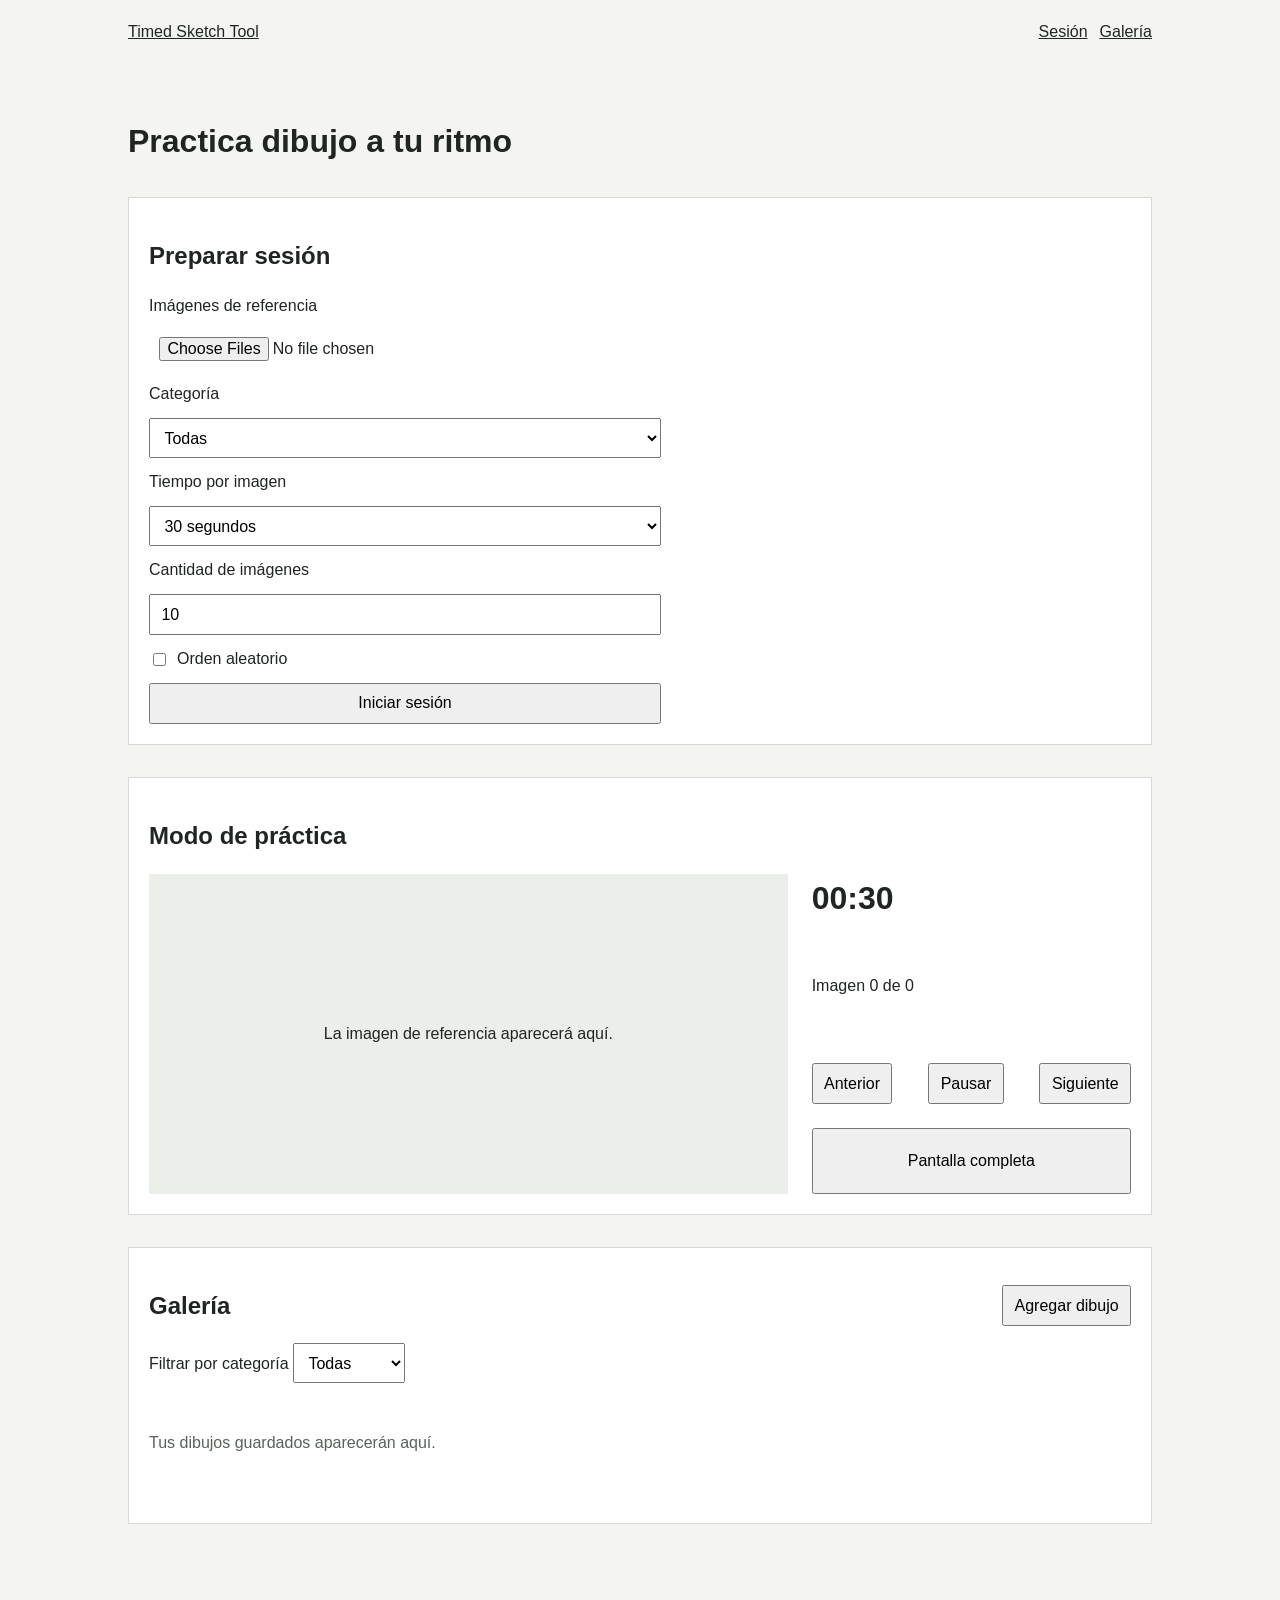
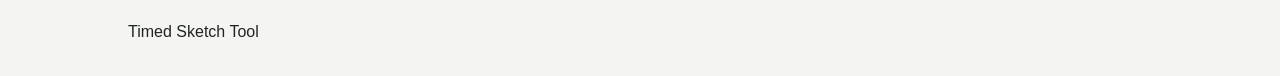
==== index.html @ dca4a8c0 "Esqueleto simple" ====
<!DOCTYPE html>
<html lang="es">
<head>
    <meta charset="UTF-8">
    <meta name="viewport" content="width=device-width, initial-scale=1.0">
    <meta name="description" content="Herramienta para practicar dibujo con sesiones cronometradas.">
    <title>Timed Sketch Tool</title>
    <link rel="stylesheet" href="assets/css/style.css">
</head>
<body>
    <!-- Navegación principal entre las áreas de la aplicación. -->
    <header class="site-header">
        <a class="brand" href="#inicio">Timed Sketch Tool</a>
        <nav aria-label="Navegación principal">
            <a href="#sesion">Sesión</a>
            <a href="#galeria">Galería</a>
        </nav>
    </header>

    <main id="inicio">
        <h1>Practica dibujo a tu ritmo</h1>

        <!-- Configuración previa a una sesión de práctica. -->
        <section id="sesion" aria-labelledby="sesion-titulo">
            <h2 id="sesion-titulo">Preparar sesión</h2>
            <form>
                <label for="referencias">Imágenes de referencia</label>
                <input id="referencias" name="referencias" type="file" accept="image/*" multiple>

                <label for="categoria-referencia">Categoría</label>
                <select id="categoria-referencia" name="categoria-referencia">
                    <option value="todas">Todas</option>
                    <option value="poses">Poses</option>
                    <option value="rostros">Rostros</option>
                    <option value="manos">Manos</option>
                    <option value="anatomia">Anatomía</option>
                </select>

                <label for="duracion">Tiempo por imagen</label>
                <select id="duracion" name="duracion">
                    <option value="30">30 segundos</option>
                    <option value="60">1 minuto</option>
                    <option value="120">2 minutos</option>
                    <option value="300">5 minutos</option>
                    <option value="libre">Modo libre</option>
                </select>

                <label for="cantidad">Cantidad de imágenes</label>
                <input id="cantidad" name="cantidad" type="number" min="1" value="10">

                <label class="checkbox-label" for="aleatorio">
                    <input id="aleatorio" name="aleatorio" type="checkbox">
                    Orden aleatorio
                </label>

                <button type="button">Iniciar sesión</button>
            </form>
        </section>

        <!-- Espacio de práctica: aquí se mostrarán la referencia y el temporizador. -->
        <section id="practica" aria-labelledby="practica-titulo">
            <h2 id="practica-titulo">Modo de práctica</h2>
            <div class="practice-layout">
                <div class="reference-area" aria-live="polite">
                    <p>La imagen de referencia aparecerá aquí.</p>
                </div>
                <div class="session-controls">
                    <p class="timer" aria-label="Tiempo restante">00:30</p>
                    <p>Imagen <span>0</span> de <span>0</span></p>
                    <div class="button-row" aria-label="Controles de sesión">
                        <button type="button" aria-label="Repetir imagen anterior">Anterior</button>
                        <button type="button">Pausar</button>
                        <button type="button" aria-label="Avanzar a la siguiente imagen">Siguiente</button>
                    </div>
                    <button type="button">Pantalla completa</button>
                </div>
            </div>
        </section>

        <!-- Galería personal para consultar y organizar dibujos guardados. -->
        <section id="galeria" aria-labelledby="galeria-titulo">
            <div class="section-heading">
                <h2 id="galeria-titulo">Galería</h2>
                <button type="button">Agregar dibujo</button>
            </div>
            <label for="filtro-galeria">Filtrar por categoría</label>
            <select id="filtro-galeria" name="filtro-galeria">
                <option value="todas">Todas</option>
                <option value="poses">Poses</option>
                <option value="rostros">Rostros</option>
                <option value="manos">Manos</option>
                <option value="anatomia">Anatomía</option>
            </select>
            <p class="empty-state">Tus dibujos guardados aparecerán aquí.</p>
        </section>
    </main>

    <footer>
        <p>Timed Sketch Tool</p>
    </footer>
</body>
</html>
---- assets/css/style.css ----
/* Estilos base para separar y ordenar las áreas principales. */
* {
  box-sizing: border-box;
}

body {
  margin: 0;
  color: #202522;
  background: #f4f5f2;
  font-family: Arial, sans-serif;
  line-height: 1.5;
}

.site-header,
main,
footer {
  width: min(100% - 2rem, 64rem);
  margin: 0 auto;
}

.site-header,
.section-heading,
.button-row {
  display: flex;
  align-items: center;
  justify-content: space-between;
  gap: 1rem;
}

.site-header {
  min-height: 4rem;
}

nav,
.button-row {
  display: flex;
  flex-wrap: wrap;
  gap: 0.75rem;
}

a {
  color: inherit;
}

main {
  padding: 2rem 0;
}

section {
  margin: 2rem 0;
  padding: 1.25rem;
  border: 1px solid #d7dbd5;
  background: #fff;
}

form,
.session-controls {
  display: grid;
  gap: 0.75rem;
  max-width: 32rem;
}

input,
select,
button {
  min-height: 2.5rem;
  padding: 0.4rem 0.65rem;
  font: inherit;
}

.checkbox-label {
  display: flex;
  align-items: center;
  gap: 0.5rem;
}

.checkbox-label input {
  min-height: auto;
}

.practice-layout {
  display: grid;
  grid-template-columns: minmax(0, 2fr) minmax(14rem, 1fr);
  gap: 1.5rem;
}

.reference-area {
  display: grid;
  min-height: 20rem;
  place-items: center;
  background: #eceeea;
  text-align: center;
}

.timer {
  margin: 0;
  font-size: 2rem;
  font-weight: bold;
}

.empty-state {
  padding: 2rem 0;
  color: #59615b;
}

footer {
  padding: 1rem 0;
}

@media (max-width: 40rem) {
  .site-header,
  .section-heading {
    align-items: flex-start;
    flex-direction: column;
    justify-content: center;
  }

  .practice-layout {
    grid-template-columns: 1fr;
  }
}
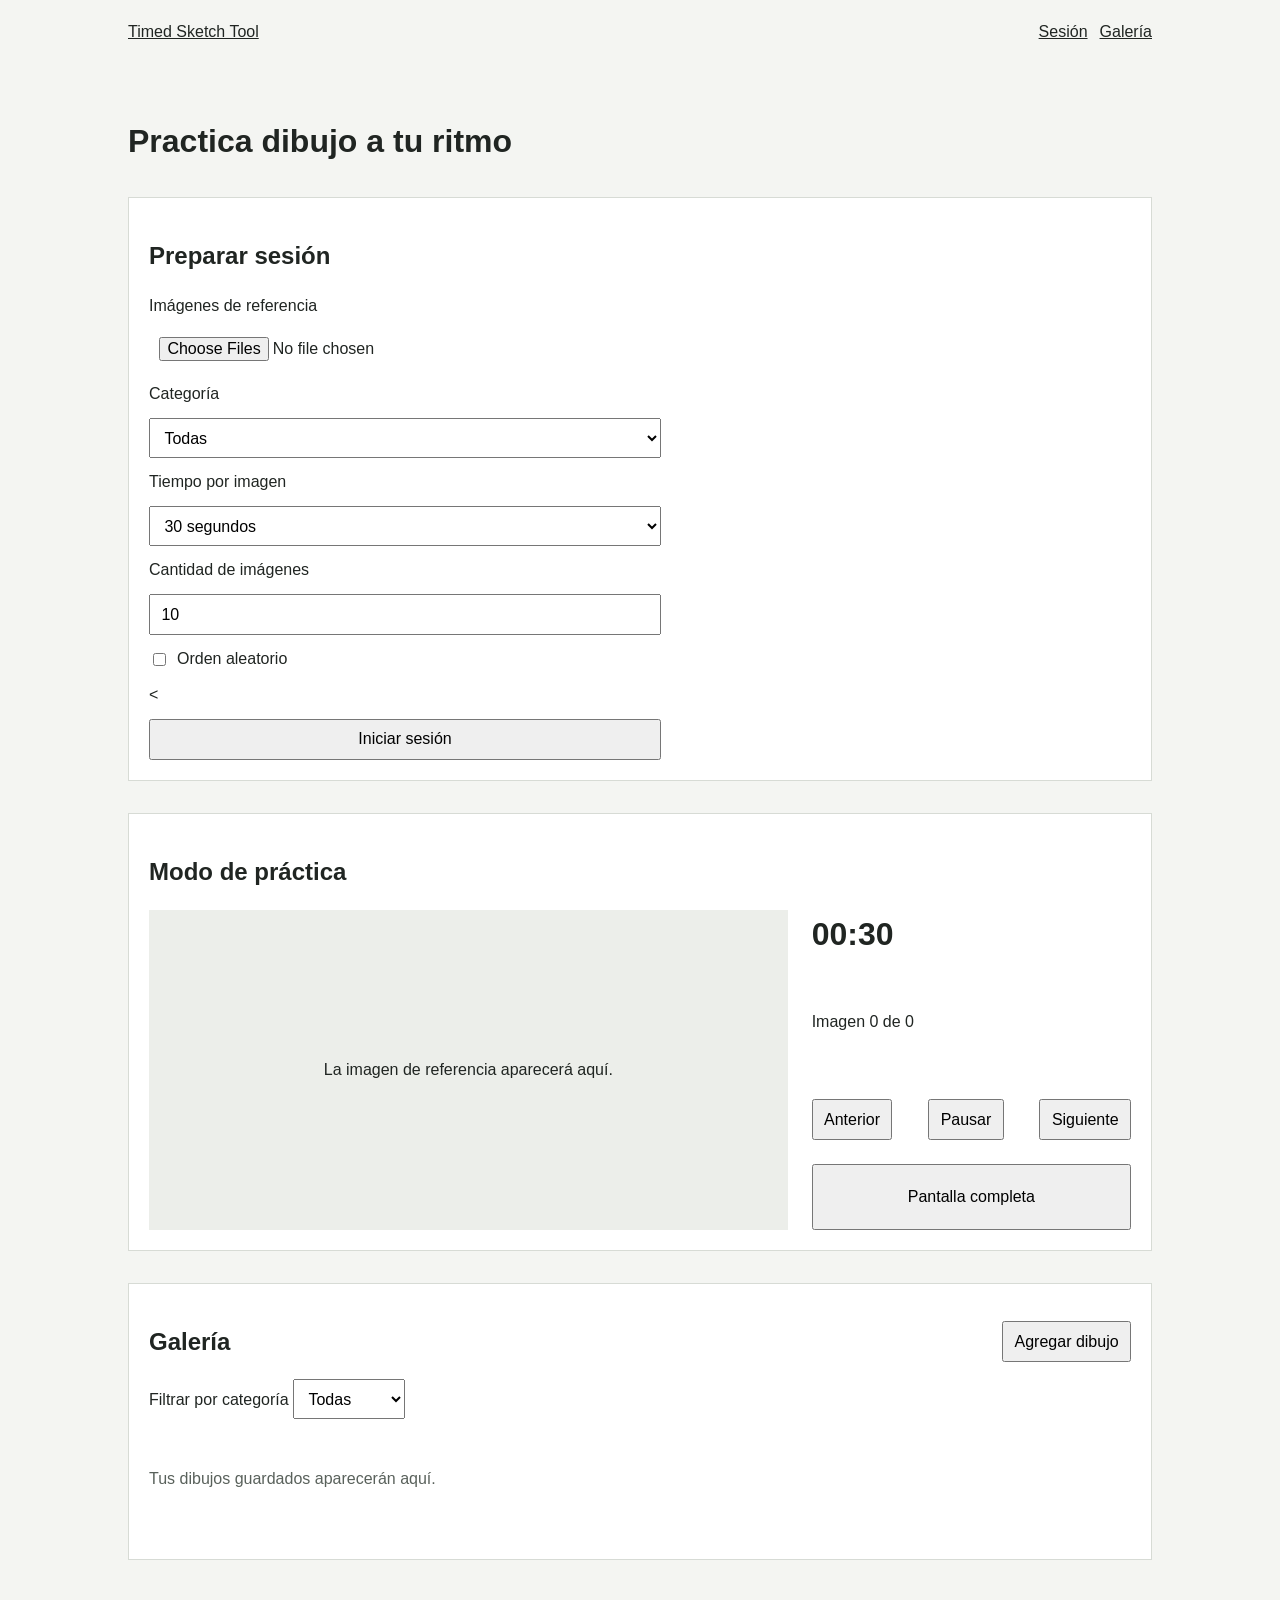
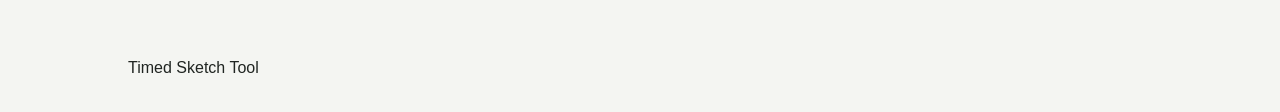
==== commit c24ef11b: "feat: implementar temporizador con pausa y reanudación Se agregó el temporizador configurable, con f" ====
--- a/index.html
+++ b/index.html
@@ -1,5 +1,6 @@
 <!DOCTYPE html>
 <html lang="es">
+
 <head>
     <meta charset="UTF-8">
     <meta name="viewport" content="width=device-width, initial-scale=1.0">
@@ -53,7 +54,7 @@
                     Orden aleatorio
                 </label>
 
-                <button type="button">Iniciar sesión</button>
+                <<button type="button" id="btnIniciar">Iniciar sesión</button>
             </form>
         </section>
 
@@ -62,15 +63,28 @@
             <h2 id="practica-titulo">Modo de práctica</h2>
             <div class="practice-layout">
                 <div class="reference-area" aria-live="polite">
-                    <p>La imagen de referencia aparecerá aquí.</p>
+                    <p id="mensajeReferencia">
+                        La imagen de referencia aparecerá aquí.
+                    </p>
+                    <img id="imagenReferencia" alt="Imagen de referencia para dibujar" hidden
+                        style="max-width: 100%; max-height: 100%; object-fit: contain;">
                 </div>
                 <div class="session-controls">
-                    <p class="timer" aria-label="Tiempo restante">00:30</p>
-                    <p>Imagen <span>0</span> de <span>0</span></p>
+                    <p class="timer" id="temporizador" aria-label="Tiempo restante">00:30</p>
+                    <p>
+                        Imagen <span id="imagenActual">0</span>
+                        de <span id="totalImagenes">0</span>
+                    </p>
                     <div class="button-row" aria-label="Controles de sesión">
-                        <button type="button" aria-label="Repetir imagen anterior">Anterior</button>
-                        <button type="button">Pausar</button>
-                        <button type="button" aria-label="Avanzar a la siguiente imagen">Siguiente</button>
+                        <button id="btnAnterior" type="button" aria-label="Repetir imagen anterior">
+                            Anterior
+                        </button>
+                        <button id="btnPausar" type="button">
+                            Pausar
+                        </button>
+                        <button id="btnSiguiente" type="button" aria-label="Avanzar a la siguiente imagen">
+                            Siguiente
+                        </button>
                     </div>
                     <button type="button">Pantalla completa</button>
                 </div>
@@ -98,5 +112,8 @@
     <footer>
         <p>Timed Sketch Tool</p>
     </footer>
+    <script src="assets/js/imagenes.js"></script>
+    <script src="assets/js/temporizador.js"></script>
 </body>
+
 </html>
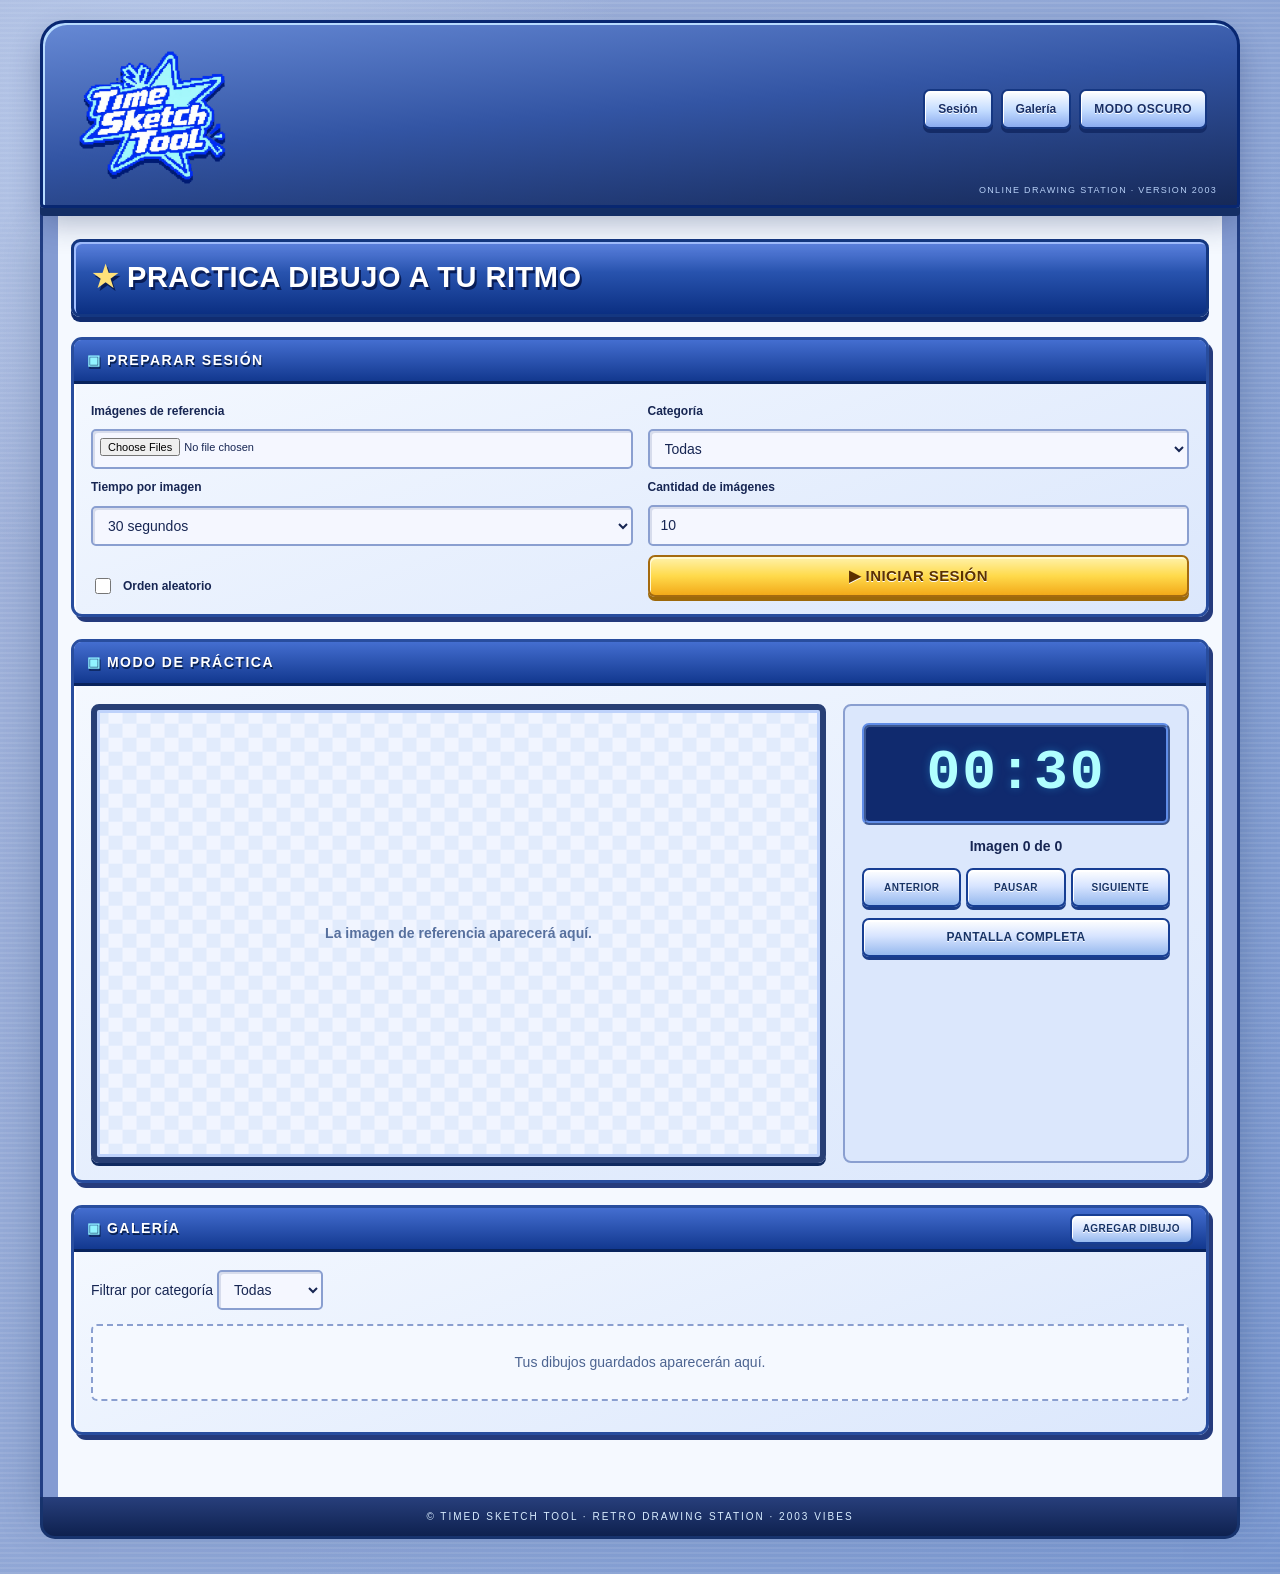
==== commit baaa554b: "Rediseño y Reorganizacion Se integra el diseño retro estilo años 2000 con logotipo, modo oscuro, vis" ====
--- a/index.html
+++ b/index.html
@@ -9,19 +9,18 @@
     <link rel="stylesheet" href="assets/css/style.css">
 </head>
 <body>
-    <!-- Navegación principal entre las áreas de la aplicación. -->
     <header class="site-header">
-        <a class="brand" href="#inicio">Timed Sketch Tool</a>
+        <a class="brand" href="#inicio" aria-label="Timed Sketch Tool, inicio"><img class="brand-logo" src="assets/img/timed-sketch-logo.png" alt="Timed Sketch Tool" /></a>
         <nav aria-label="Navegación principal">
             <a href="#sesion">Sesión</a>
             <a href="#galeria">Galería</a>
+            <button id="btnTema" type="button" aria-pressed="false">Modo oscuro</button>
         </nav>
     </header>
 
     <main id="inicio">
         <h1>Practica dibujo a tu ritmo</h1>
 
-        <!-- Configuración previa a una sesión de práctica. -->
         <section id="sesion" aria-labelledby="sesion-titulo">
             <h2 id="sesion-titulo">Preparar sesión</h2>
             <form>
@@ -54,11 +53,10 @@
                     Orden aleatorio
                 </label>
 
-                <<button type="button" id="btnIniciar">Iniciar sesión</button>
+                <button type="button" id="btnIniciar">Iniciar sesión</button>
             </form>
         </section>
 
-        <!-- Espacio de práctica: aquí se mostrarán la referencia y el temporizador. -->
         <section id="practica" aria-labelledby="practica-titulo">
             <h2 id="practica-titulo">Modo de práctica</h2>
             <div class="practice-layout">
@@ -66,8 +64,7 @@
                     <p id="mensajeReferencia">
                         La imagen de referencia aparecerá aquí.
                     </p>
-                    <img id="imagenReferencia" alt="Imagen de referencia para dibujar" hidden
-                        style="max-width: 100%; max-height: 100%; object-fit: contain;">
+                    <img id="imagenReferencia" alt="Imagen de referencia para dibujar" hidden>
                 </div>
                 <div class="session-controls">
                     <p class="timer" id="temporizador" aria-label="Tiempo restante">00:30</p>
@@ -86,12 +83,11 @@
                             Siguiente
                         </button>
                     </div>
-                    <button type="button">Pantalla completa</button>
+                    <button id="btnPantallaCompleta" type="button" aria-pressed="false">Pantalla completa</button>
                 </div>
             </div>
         </section>
 
-        <!-- Galería personal para consultar y organizar dibujos guardados. -->
         <section id="galeria" aria-labelledby="galeria-titulo">
             <div class="section-heading">
                 <h2 id="galeria-titulo">Galería</h2>
@@ -110,10 +106,13 @@
     </main>
 
     <footer>
-        <p>Timed Sketch Tool</p>
+        <p>© Timed Sketch Tool · Retro drawing station · 2003 vibes</p>
     </footer>
     <script src="assets/js/imagenes.js"></script>
     <script src="assets/js/temporizador.js"></script>
+    <script src="assets/js/sesiones.js"></script>
+    <script src="assets/js/pantalla-completa.js"></script>
+    <script src="assets/js/tema.js"></script>
 </body>
 
 </html>
--- a/assets/css/style.css
+++ b/assets/css/style.css
@@ -1,121 +1,606 @@
-/* Estilos base para separar y ordenar las áreas principales. */
+:root {
+  color-scheme: light;
+  --ink: #172653;
+  --muted: #4c6491;
+  --page: #a6b6dc;
+  --panel: #dbe7fc;
+  --panel2: #f5f9ff;
+  --rim: #284d9e;
+  --top: #12388f;
+  --top2: #446ed0;
+  --line: #8a9fd0;
+  --shine: #fff;
+  --control: #f5f7ff;
+  --viewer: #f9fcff;
+  --glow: #8ff4fa;
+  --shadow: #253b7d;
+  --gold: #ffd658
+}
+:root[data-theme="dark"] {
+  color-scheme: dark;
+  --ink: #edf5ff;
+  --muted: #b8cafa;
+  --page: #131e3b;
+  --panel: #213663;
+  --panel2: #263d70;
+  --rim: #61adff;
+  --top: #0a1839;
+  --top2: #244b9e;
+  --line: #5173b5;
+  --shine: #6083b5;
+  --control: #273c69;
+  --viewer: #0c1734;
+  --glow: #76eff7;
+  --shadow: #07122f;
+  --gold: #e8be44
+}
 * {
-  box-sizing: border-box;
-}
-
+  box-sizing: border-box
+}
+html {
+  scroll-behavior: smooth
+}
 body {
   margin: 0;
-  color: #202522;
-  background: #f4f5f2;
-  font-family: Arial, sans-serif;
+  color: var(--ink);
+  font-family: Verdana, Tahoma, Arial, sans-serif;
+  font-size: 14px;
   line-height: 1.5;
-}
-
+  background: radial-gradient(circle at 14% 8%, #d5e7ff66, transparent 25%), repeating-linear-gradient(0deg, #ffffff15 0 2px, transparent 2px 5px), linear-gradient(125deg, var(--page), #7795ce);
+  min-height: 100vh
+}
+a {
+  color: inherit
+}
+button,
+select,
+input {
+  font: inherit
+}
+button {
+  cursor: pointer
+}
+[hidden] {
+  display: none !important
+}
+:focus-visible {
+  outline: 3px solid #ffbe24;
+  outline-offset: 3px
+}
 .site-header,
 main,
 footer {
-  width: min(100% - 2rem, 64rem);
-  margin: 0 auto;
-}
-
-.site-header,
-.section-heading,
-.button-row {
+  width: min(1200px, calc(100% - 32px));
+  margin-inline: auto
+}
+.site-header {
+  margin-top: 20px;
   display: flex;
   align-items: center;
   justify-content: space-between;
-  gap: 1rem;
-}
-
+  gap: 24px;
+  min-height: 124px;
+  padding: 16px 22px;
+  border: 3px solid #082771;
+  border-radius: 25px 25px 4px 4px;
+  background: linear-gradient(175deg, #6689d5 0%, #3355a4 48%, #162958 100%);
+  box-shadow: inset 2px 2px #b7dbff, 0 8px 0 #142e65, 0 15px 30px #12265750;
+  position: relative;
+  z-index: 2
+}
+.site-header:after {
+  content: 'ONLINE DRAWING STATION · VERSION 2003';
+  position: absolute;
+  right: 20px;
+  bottom: 8px;
+  color: #b6cff6;
+  font-size: 9px;
+  letter-spacing: 1.3px
+}
+
+.brand {
+  display: flex;
+  align-items: center;
+  gap: 14px;
+  text-decoration: none;
+  min-width: 0
+}
+
+.brand-logo {
+  display: block;
+  width: 240px;
+  max-width: 100%;
+  height: 100px;
+  object-fit: contain;
+  filter: drop-shadow(0 4px 0 #001b73)
+}
+
+.brand-sub {
+  color: #e5faff;
+  font-weight: bold;
+  font-size: 11px;
+  letter-spacing: 1.4px;
+  text-shadow: 1px 2px #092053
+}
+
+.site-header nav {
+  display: flex;
+  flex-wrap: wrap;
+  gap: 8px;
+  align-items: center;
+  margin-bottom: 11px
+}
+
+.site-header nav a,
+.site-header nav button {
+  color: #192f66;
+  text-decoration: none;
+  font-weight: 800;
+  font-size: 12px;
+  border: 2px solid #153782;
+  border-radius: 7px;
+  padding: 9px 13px;
+  background: linear-gradient(#fff, #c2dbff 55%, #8aabef);
+  box-shadow: inset 1px 2px #fff, 0 4px 0 #142b67;
+  text-shadow: 0 1px #fff;
+  white-space: nowrap
+}
+
+.site-header nav a:hover,
+.site-header nav button:hover {
+  background: linear-gradient(#fff9cf, #ffd867);
+  transform: translateY(1px)
+}
+main {
+  background: linear-gradient(90deg, #849bd2 0 15px, transparent 15px calc(100% - 15px), #849bd2 calc(100% - 15px)), var(--panel2);
+  border-inline: 3px solid #223e84;
+  box-shadow: 0 12px 0 #142d69, 0 24px 38px #10274c42;
+  padding: 30px 28px 40px
+}
+h1 {
+  font-size: clamp(21px, 2.6vw, 29px);
+  text-transform: uppercase;
+  letter-spacing: .5px;
+  margin: 1px 0 20px;
+  padding: 14px 18px;
+  color: #fff;
+  border: 3px solid #143781;
+  border-radius: 9px;
+  background: linear-gradient(#5e84e2, #2853ae 42%, #0b2f82);
+  text-shadow: 2px 3px #091d57;
+  box-shadow: inset 2px 2px #a2bfff, 0 5px 0 #102c70
+}
+
+h1::before {
+  content: '★ ';
+  color: #ffe17a
+}
+
+section {
+  border: 3px solid var(--rim);
+  border-radius: 11px;
+  margin: 0 0 22px;
+  padding: 17px;
+  background: linear-gradient(160deg, var(--panel2), var(--panel));
+  box-shadow: inset 2px 2px var(--shine), 4px 5px 0 var(--shadow)
+}
+
+h2 {
+  font-size: 14px;
+  letter-spacing: 1.5px;
+  text-transform: uppercase;
+  color: #fff;
+  background: linear-gradient(var(--top2), var(--top));
+  padding: 10px 13px;
+  margin: -17px -17px 18px;
+  border-bottom: 3px solid #08235d;
+  border-radius: 7px 7px 0 0;
+  text-shadow: 1px 2px #092152
+}
+
+h2::before {
+  content: '▣ ';
+  color: #91f3ff
+}
+
+#sesion form {
+  display: grid;
+  grid-template-columns: repeat(2, minmax(0, 1fr));
+  column-gap: 15px;
+  row-gap: 9px;
+  align-items: end
+}
+
+#sesion form>label:not(.checkbox-label) {
+  font-weight: 700;
+  font-size: 12px;
+  align-self: end
+}
+
+#referencias,
+#categoria-referencia,
+#duracion,
+#cantidad {
+  min-width: 0;
+  width: 100%;
+}
+
+#sesion form>label[for="referencias"] {
+  grid-column: 1
+}
+
+#referencias {
+  grid-column: 1
+}
+
+#sesion form>label[for="categoria-referencia"] {
+  grid-column: 2;
+  grid-row: 1
+}
+
+#categoria-referencia {
+  grid-column: 2;
+  grid-row: 2
+}
+
+#sesion form>label[for="duracion"] {
+  grid-column: 1;
+  grid-row: 3
+}
+
+#duracion {
+  grid-column: 1;
+  grid-row: 4
+}
+
+#sesion form>label[for="cantidad"] {
+  grid-column: 2;
+  grid-row: 3
+}
+
+#cantidad {
+  grid-column: 2;
+  grid-row: 4
+}
+
+input,
+select {
+  min-height: 40px;
+  color: var(--ink);
+  border: 2px solid var(--line);
+  border-radius: 5px;
+  padding: 8px 11px;
+  background: var(--control);
+  box-shadow: inset 2px 2px #263f7b25
+}
+
+input[type="file"] {
+  font-size: 11px;
+  padding: 7px;
+  max-width: 100%
+}
+input[type="checkbox"] {
+  min-height: 0;
+  width: 16px;
+  height: 16px;
+  accent-color: #0d4fbe;
+  box-shadow: none
+}
+.checkbox-label {
+  display: flex;
+  align-items: center;
+  gap: 9px;
+  font-weight: 700;
+  font-size: 12px;
+  grid-column: 1
+}
+button {
+  min-height: 39px;
+  border: 2px solid #173e93;
+  border-radius: 7px;
+  padding: 8px 16px;
+  color: #173366;
+  font-weight: 800;
+  font-size: 12px;
+  text-transform: uppercase;
+  letter-spacing: .4px;
+  background: linear-gradient(#fff, #d7e4ff 46%, #96b9ee);
+  box-shadow: inset 1px 2px #fff, 0 3px 0 #1a3c89;
+  text-shadow: 0 1px #fff;
+  transition: filter .12s, transform .12s
+}
+
+button:hover {
+  filter: brightness(1.08)
+}
+
+button:active {
+  transform: translateY(2px);
+  box-shadow: inset 1px 2px #fff, 0 1px 0 #1a3c89
+}
+
+#btnIniciar {
+  grid-column: 2;
+  grid-row: 5;
+  color: #5b3100;
+  background: linear-gradient(#fff2ab, #ffda4b 50%, #f2a919);
+  border-color: #a46a0f;
+  font-size: 15px;
+  box-shadow: inset 1px 2px #fff9d1, 0 4px 0 #9c680a
+}
+
+#btnIniciar::before {
+  content: '▶  '
+}
+
+.practice-layout {
+  display: grid;
+  grid-template-columns: minmax(0, 1.7fr) minmax(245px, .8fr);
+  gap: 17px;
+  align-items: stretch
+}
+
+.reference-area {
+  position: relative;
+  display: grid;
+  place-items: center;
+  min-height: 280px;
+  aspect-ratio: 16/10;
+  text-align: center;
+  padding: 20px;
+  border: 6px solid #283f75;
+  border-radius: 8px;
+  background: repeating-conic-gradient(#f1f5ff 0 25%, #e1ebfc 0 50%) 50% / 28px 28px;
+  box-shadow: inset 0 0 0 3px #bed2fb, 0 3px 0 #102a60;
+  color: #57709e;
+  font-weight: 700;
+  overflow: hidden
+}
+#imagenReferencia {
+  position: absolute;
+  inset: 0;
+  display: block;
+  width: 100%;
+  height: 100%;
+  object-fit: contain;
+  background: var(--viewer)
+}
+.session-controls {
+  display: flex;
+  flex-direction: column;
+  align-items: stretch;
+  gap: 11px;
+  border: 2px solid var(--line);
+  border-radius: 8px;
+  background: var(--panel);
+  padding: 17px
+}
+
+.session-controls p {
+  margin: 0;
+  text-align: center;
+  font-weight: 700
+}
+
+.timer {
+  font-family: 'Courier New', monospace;
+  font-variant-numeric: tabular-nums;
+  font-size: clamp(34px, 4vw, 53px);
+  letter-spacing: 3px;
+  font-weight: 900;
+  color: #b0ffff !important;
+  text-shadow: 0 0 8px #2db7f855;
+  border: 4px ridge #608de7;
+  border-radius: 7px;
+  padding: 8px 10px;
+  background: #102a6e
+}
+.button-row {
+  display: grid;
+  grid-template-columns: repeat(3, minmax(0, 1fr));
+  gap: 5px
+}
+.button-row button {
+  font-size: 10px;
+  padding: 8px 4px;
+  min-width: 0
+}
+.session-controls>button {
+  width: 100%
+}
+
+.section-heading {
+  display: flex;
+  align-items: center;
+  justify-content: space-between;
+  gap: 12px;
+  margin: -17px -17px 18px;
+  padding: 0 13px 0 0;
+  background: linear-gradient(var(--top2), var(--top));
+  border-radius: 7px 7px 0 0;
+  border-bottom: 3px solid #08235d
+}
+
+.section-heading h2 {
+  margin: 0;
+  border: 0;
+  background: none
+}
+
+.section-heading button {
+  min-height: 30px;
+  margin: 5px 0;
+  font-size: 10px;
+  padding: 5px 11px
+}
+
+.empty-state {
+  padding: 26px;
+  text-align: center;
+  color: var(--muted);
+  background: var(--panel2);
+  border: 2px dashed var(--line);
+  border-radius: 6px
+}
+
+.fila-categoria {
+  display: flex;
+  gap: 10px;
+  align-items: center;
+  justify-content: space-between;
+  margin: 8px 0
+}
+
+.fila-categoria label {
+  overflow-wrap: anywhere
+}
+
+.fila-categoria select {
+  max-width: 45%;
+  min-width: 100px
+}
+
+#contenedorCategorias {
+  min-width: 0
+}
+
+footer {
+  border: 3px solid #17336d;
+  border-top: none;
+  border-radius: 0 0 15px 15px;
+  background: linear-gradient(#283f7c, #0e214f);
+  text-align: center;
+  padding: 12px 15px;
+  color: #d9edff;
+  letter-spacing: 2px;
+  text-transform: uppercase;
+  font-size: 10px;
+  margin-bottom: 35px
+}
+
+footer p {
+  margin: 0
+}
+
+:root[data-theme="dark"] body {
+  background: linear-gradient(130deg, #111c39, #263d78)
+}
+
+:root[data-theme="dark"] main {
+  background: linear-gradient(90deg, #293b69 0 15px, transparent 15px calc(100% - 15px), #293b69 calc(100% - 15px)), var(--panel2)
+}
+
+:root[data-theme="dark"] button:not(#btnIniciar),
+:root[data-theme="dark"] .site-header nav a,
+:root[data-theme="dark"] .site-header nav button {
+  color: #102653
+}
+
+:root[data-theme="dark"] .reference-area {
+  background: repeating-conic-gradient(#1b2b4e 0 25%, #283e66 0 50%) 50% / 28px 28px
+}
+
+:root[data-theme="dark"] h2,
+:root[data-theme="dark"] h1 {
+  color: #fff
+}
+
+#practica:fullscreen {
+  box-sizing: border-box;
+  display: flex;
+  flex-direction: column;
+  width: 100%;
+  height: 100%;
+  margin: 0;
+  padding: 24px;
+  overflow: auto;
+  background: var(--panel2);
+  border: 0;
+  border-radius: 0
+}
+
+#practica:fullscreen h2 {
+  margin: 0 0 18px
+}
+
+#practica:fullscreen .practice-layout {
+  flex: 1;
+  min-height: 0;
+  grid-template-rows: minmax(0, 1fr)
+}
+#practica:fullscreen .reference-area {
+  height: 100%;
+  min-height: 0;
+  aspect-ratio: auto
+}
+
+/* logo */
 .site-header {
-  min-height: 4rem;
-}
-
-nav,
-.button-row {
-  display: flex;
-  flex-wrap: wrap;
-  gap: 0.75rem;
-}
-
-a {
-  color: inherit;
-}
-
-main {
-  padding: 2rem 0;
-}
-
-section {
-  margin: 2rem 0;
-  padding: 1.25rem;
-  border: 1px solid #d7dbd5;
-  background: #fff;
-}
-
-form,
-.session-controls {
-  display: grid;
-  gap: 0.75rem;
-  max-width: 32rem;
-}
-
+  min-height: 176px;
+  padding: 12px 30px;
+  gap: 20px
+}
+
+.brand {
+  flex: 0 1 390px
+}
+
+.brand-logo {
+  width: 370px;
+  height: 158px;
+  max-width: 100%;
+  object-fit: contain;
+  object-position: left center;
+  filter: drop-shadow(0 4px 0 #001b73)
+}
+
+/* Transiciones*/
+html,
+body,
+main,
+section,
+.session-controls,
+.empty-state,
 input,
 select,
-button {
-  min-height: 2.5rem;
-  padding: 0.4rem 0.65rem;
-  font: inherit;
-}
-
-.checkbox-label {
+footer,
+.reference-area {
+  transition: color .38s ease, background-color .38s ease, border-color .38s ease, box-shadow .38s ease;
+}
+
+@keyframes tema-salir {
+  to {
+    opacity: 0
+  }
+}
+
+@keyframes tema-entrar {
+  from {
+    opacity: 0
+  }
+}
+
+::view-transition-old(root) {
+  animation: .24s ease both tema-salir
+}
+
+::view-transition-new(root) {
+  animation: .38s ease both tema-entrar
+}
+
+.session-controls .timer {
+  box-sizing: border-box;
+  min-width: 0;
+  width: 100%;
+  min-height: 100px;
   display: flex;
   align-items: center;
-  gap: 0.5rem;
-}
-
-.checkbox-label input {
-  min-height: auto;
-}
-
-.practice-layout {
-  display: grid;
-  grid-template-columns: minmax(0, 2fr) minmax(14rem, 1fr);
-  gap: 1.5rem;
-}
-
-.reference-area {
-  display: grid;
-  min-height: 20rem;
-  place-items: center;
-  background: #eceeea;
+  justify-content: center;
   text-align: center;
-}
-
-.timer {
-  margin: 0;
-  font-size: 2rem;
-  font-weight: bold;
-}
-
-.empty-state {
-  padding: 2rem 0;
-  color: #59615b;
-}
-
-footer {
-  padding: 1rem 0;
-}
-
-@media (max-width: 40rem) {
-  .site-header,
-  .section-heading {
-    align-items: flex-start;
-    flex-direction: column;
-    justify-content: center;
-  }
-
-  .practice-layout {
-    grid-template-columns: 1fr;
-  }
-}
+  white-space: nowrap;
+  font-size: clamp(43px, 4.4vw, 64px);
+  line-height: 1.1;
+  letter-spacing: 2px;
+  padding: 16px 12px;
+  font-variant-numeric: tabular-nums;
+}
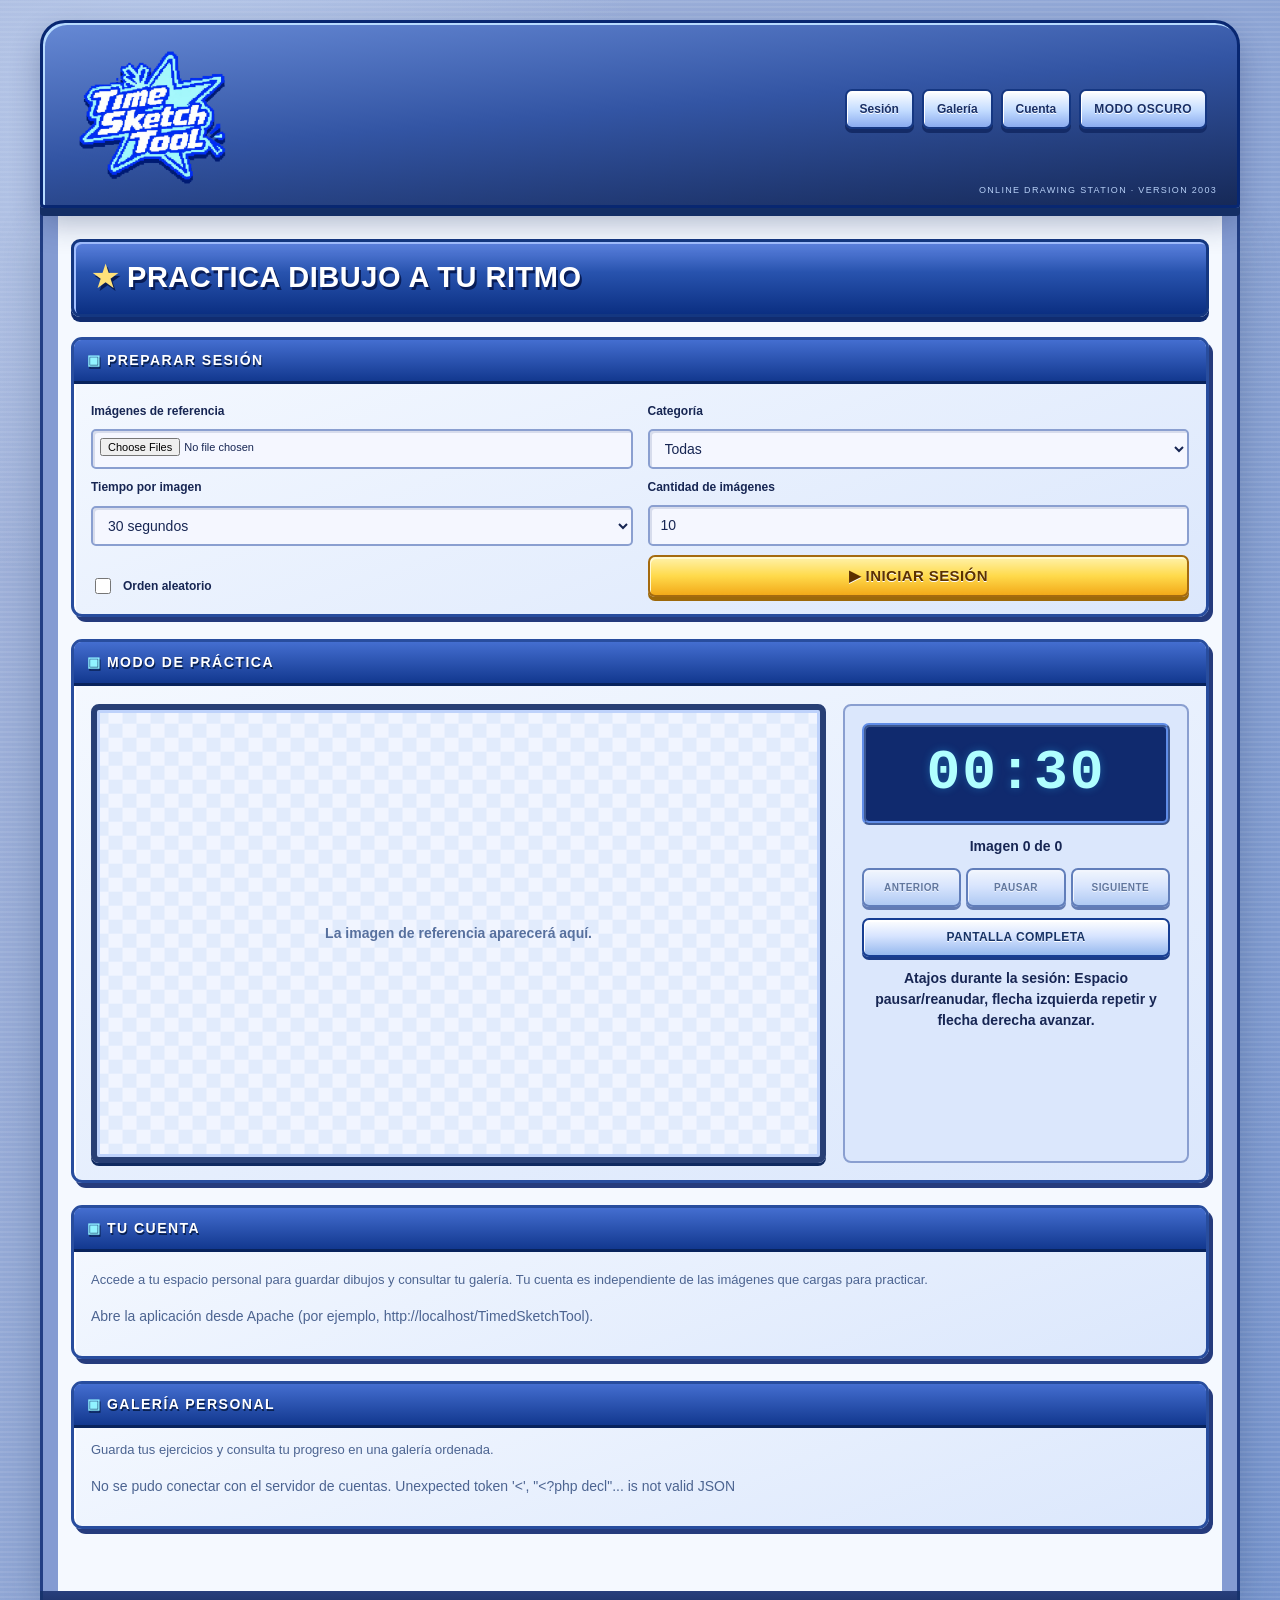
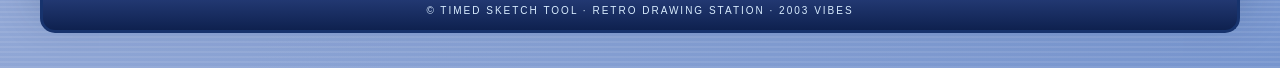
==== commit beca3b88: "final producto terminado" ====
--- a/index.html
+++ b/index.html
@@ -6,20 +6,28 @@
     <meta name="viewport" content="width=device-width, initial-scale=1.0">
     <meta name="description" content="Herramienta para practicar dibujo con sesiones cronometradas.">
     <title>Timed Sketch Tool</title>
-    <link rel="stylesheet" href="assets/css/style.css">
+    <link rel="icon" href="assets/img/favicon.ico?v=20261116-final" sizes="any">
+    <link rel="icon" type="image/png" sizes="96x96" href="assets/img/favicon.png?v=20261116-final">
+    <link rel="apple-touch-icon" href="assets/img/apple-touch-icon.png">
+    <link rel="stylesheet" href="assets/css/style.css?v=20261116-final">
 </head>
 <body>
     <header class="site-header">
-        <a class="brand" href="#inicio" aria-label="Timed Sketch Tool, inicio"><img class="brand-logo" src="assets/img/timed-sketch-logo.png" alt="Timed Sketch Tool" /></a>
+        <a class="brand" href="#inicio" aria-label="Timed Sketch Tool, inicio">
+            <img class="brand-logo" src="assets/img/timed-sketch-logo.png" alt="">
+            <span class="sr-only">Timed Sketch Tool</span>
+        </a>
         <nav aria-label="Navegación principal">
             <a href="#sesion">Sesión</a>
             <a href="#galeria">Galería</a>
+            <a href="#cuenta">Cuenta</a>
+            <a id="enlace-admin" href="#administracion" hidden>Administración</a>
             <button id="btnTema" type="button" aria-pressed="false">Modo oscuro</button>
         </nav>
     </header>
 
     <main id="inicio">
-        <h1>Practica dibujo a tu ritmo</h1>
+        <h1 id="mensaje-bienvenida">Practica dibujo a tu ritmo</h1>
 
         <section id="sesion" aria-labelledby="sesion-titulo">
             <h2 id="sesion-titulo">Preparar sesión</h2>
@@ -30,6 +38,7 @@
                 <label for="categoria-referencia">Categoría</label>
                 <select id="categoria-referencia" name="categoria-referencia">
                     <option value="todas">Todas</option>
+                    <option value="sin_categoria">Sin categoría</option>
                     <option value="poses">Poses</option>
                     <option value="rostros">Rostros</option>
                     <option value="manos">Manos</option>
@@ -57,7 +66,7 @@
             </form>
         </section>
 
-        <section id="practica" aria-labelledby="practica-titulo">
+        <section id="practica" aria-labelledby="practica-titulo" tabindex="-1">
             <h2 id="practica-titulo">Modo de práctica</h2>
             <div class="practice-layout">
                 <div class="reference-area" aria-live="polite">
@@ -84,35 +93,289 @@
                         </button>
                     </div>
                     <button id="btnPantallaCompleta" type="button" aria-pressed="false">Pantalla completa</button>
-                </div>
+                    <button id="btnModoZen" type="button" aria-pressed="false" hidden>Modo Zen</button>
+                    <p class="keyboard-hints">
+                        Atajos durante la sesión: Espacio pausar/reanudar, flecha izquierda repetir
+                        y flecha derecha avanzar.
+                    </p>
+                </div>
+            </div>
+        </section>
+        <section id="resumen-sesion" aria-labelledby="resumen-titulo" hidden>
+            <h2 id="resumen-titulo">Resumen de la sesión</h2>
+            <p>Ejercicios realizados: <strong id="resumen-ejercicios">0</strong></p>
+            <p>Tiempo total: <strong id="resumen-tiempo">0 segundos</strong></p>
+            <p id="resumen-detalle"></p>
+        </section>
+
+        <section id="cuenta" aria-labelledby="cuenta-titulo">
+            <h2 id="cuenta-titulo">Tu cuenta</h2>
+            <p class="account-intro">Accede a tu espacio personal para guardar dibujos y consultar tu galería. Tu cuenta es independiente de las imágenes que cargas para practicar.</p>
+            <p id="cuenta-mensaje" role="status" aria-live="polite"></p>
+            <div id="formularios-cuenta" class="account-forms">
+                <form id="form-inicio-sesion" class="account-panel">
+                    <div class="account-form-heading">
+                        <span class="section-kicker">YA TENGO CUENTA</span>
+                        <h3>Iniciar sesión</h3>
+                        <p>Continúa donde dejaste tus dibujos.</p>
+                    </div>
+                    <label for="inicio-correo">Correo electrónico</label>
+                    <input id="inicio-correo" name="email" type="email" maxlength="254" autocomplete="email" placeholder="tu@correo.com" required>
+                    <label for="inicio-contrasena">Contraseña</label>
+                    <input id="inicio-contrasena" name="password" type="password" autocomplete="current-password" required>
+                    <button type="submit">Entrar a mi cuenta</button>
+                </form>
+                <form id="form-registro" class="account-panel">
+                    <div class="account-form-heading">
+                        <span class="section-kicker">PRIMERA VEZ AQUÍ</span>
+                        <h3>Crear cuenta</h3>
+                        <p>Guarda tus prácticas en tu propia galería.</p>
+                    </div>
+                    <label for="registro-correo">Correo electrónico</label>
+                    <input id="registro-correo" name="email" type="email" maxlength="254" autocomplete="email" placeholder="tu@correo.com" required>
+                    <label for="registro-contrasena">Contraseña <span class="label-optional">(mínimo 10 caracteres)</span></label>
+                    <input id="registro-contrasena" name="password" type="password" minlength="10" autocomplete="new-password" required>
+                    <button type="submit">Crear mi cuenta</button>
+                </form>
+            </div>
+            <div id="cuenta-activa" class="account-active-card" hidden>
+                <div>
+                    <span class="account-status"><span aria-hidden="true">●</span> SESIÓN ACTIVA</span>
+                    <p>Conectado como <strong id="cuenta-correo"></strong></p>
+                    <small>Tu galería personal está disponible más abajo.</small>
+                </div>
+                <button type="button" id="btnCerrarSesion">Cerrar sesión</button>
             </div>
         </section>
 
         <section id="galeria" aria-labelledby="galeria-titulo">
             <div class="section-heading">
-                <h2 id="galeria-titulo">Galería</h2>
-                <button type="button">Agregar dibujo</button>
-            </div>
-            <label for="filtro-galeria">Filtrar por categoría</label>
-            <select id="filtro-galeria" name="filtro-galeria">
-                <option value="todas">Todas</option>
-                <option value="poses">Poses</option>
-                <option value="rostros">Rostros</option>
-                <option value="manos">Manos</option>
-                <option value="anatomia">Anatomía</option>
-            </select>
-            <p class="empty-state">Tus dibujos guardados aparecerán aquí.</p>
-        </section>
+                <div>
+                    <h2 id="galeria-titulo">Galería personal</h2>
+                    <p id="galeria-usuario" hidden></p>
+                </div>
+            </div>
+            <p class="gallery-intro">Guarda tus ejercicios y consulta tu progreso en una galería ordenada.</p>
+            <p id="galeria-mensaje" role="status" aria-live="polite">
+                Inicia sesión para consultar y guardar tus dibujos.
+            </p>
+            <div id="controles-galeria" hidden>
+                <section class="gallery-upload-panel" aria-labelledby="guardar-dibujo-titulo">
+                    <div class="subsection-heading">
+                        <div>
+                            <span class="section-kicker">01 / ARCHIVO PERSONAL</span>
+                            <h3 id="guardar-dibujo-titulo">Guardar un dibujo</h3>
+                        </div>
+                        <span class="subsection-hint">Completa los datos y selecciona tu imagen.</span>
+                    </div>
+                    <div class="gallery-upload-layout">
+                        <div class="gallery-form-fields">
+                            <div class="form-field form-field-wide">
+                                <label for="titulo-dibujo">Nombre del dibujo <span aria-hidden="true">*</span></label>
+                                <input id="titulo-dibujo" type="text" maxlength="100" placeholder="Ej. Estudio de manos" required>
+                            </div>
+                            <div class="form-field form-field-wide">
+                                <label for="descripcion-dibujo">Descripción <span class="label-optional">(opcional)</span></label>
+                                <textarea id="descripcion-dibujo" maxlength="2000" rows="3"
+                                    placeholder="Qué practicaste, materiales utilizados, observaciones..."></textarea>
+                            </div>
+                            <div class="form-field">
+                                <label for="categoria-dibujo">Categoría</label>
+                                <select id="categoria-dibujo">
+                                    <option value="sin_categoria">Sin categoría</option>
+                                    <option value="poses">Poses</option>
+                                    <option value="rostros">Rostros</option>
+                                    <option value="manos">Manos</option>
+                                    <option value="anatomia">Anatomía</option>
+                                </select>
+                            </div>
+                            <div class="form-field">
+                                <label for="fecha-dibujo">Fecha del dibujo <span aria-hidden="true">*</span></label>
+                                <input id="fecha-dibujo" type="date" required>
+                            </div>
+                            <div class="gallery-session-link form-field-wide">
+                                <label class="checkbox-label" for="incluir-sesion">
+                                    <input id="incluir-sesion" type="checkbox" disabled>
+                                    Vincular con la sesión de práctica actual
+                                </label>
+                                <p id="estado-sesion-dibujo" class="session-link-status">
+                                    Inicia una sesión de práctica para poder vincularla.
+                                </p>
+                            </div>
+                        </div>
+                        <div class="gallery-upload-file">
+                            <div class="form-field">
+                                <label for="archivo-dibujo">Imagen del dibujo <span aria-hidden="true">*</span></label>
+                                <input id="archivo-dibujo" type="file" accept="image/jpeg,image/png,image/gif,image/webp" required>
+                                <p class="field-help">JPG, PNG, GIF o WebP. La imagen permanecerá privada en tu cuenta.</p>
+                            </div>
+                            <div class="upload-image-preview" id="vista-previa-dibujo">
+                                <div id="vista-previa-vacia" class="upload-preview-empty">
+                                    <span class="preview-symbol" aria-hidden="true">▧</span>
+                                    <strong>Vista previa</strong>
+                                    <span>Tu dibujo aparecerá aquí antes de guardarlo.</span>
+                                </div>
+                                <img id="imagen-previa-dibujo" alt="Vista previa del dibujo seleccionado" hidden>
+                            </div>
+                        </div>
+                    </div>
+                    <div class="gallery-upload-actions">
+                        <p>Los campos marcados con * son obligatorios.</p>
+                        <button type="button" id="btnAgregarDibujo">Guardar dibujo</button>
+                    </div>
+                    <p id="mensaje-guardado" class="save-feedback" role="status" aria-live="polite"></p>
+                </section>
+                <section class="gallery-library-panel" aria-labelledby="mis-dibujos-titulo">
+                    <div class="subsection-heading">
+                        <div>
+                            <span class="section-kicker">02 / MI COLECCIÓN</span>
+                            <h3 id="mis-dibujos-titulo">Mis dibujos guardados</h3>
+                        </div>
+                        <span class="subsection-hint" id="galeria-conteo" aria-live="polite"></span>
+                    </div>
+                    <div class="gallery-filters" aria-label="Filtrar dibujos guardados">
+                        <div class="form-field">
+                            <label for="filtro-galeria">Categoría</label>
+                            <select id="filtro-galeria" name="filtro-galeria">
+                                <option value="todas">Todas</option>
+                                <option value="sin_categoria">Sin categoría</option>
+                                <option value="poses">Poses</option>
+                                <option value="rostros">Rostros</option>
+                                <option value="manos">Manos</option>
+                                <option value="anatomia">Anatomía</option>
+                            </select>
+                        </div>
+                        <div class="form-field">
+                            <label for="fecha-desde">Desde</label>
+                            <input id="fecha-desde" type="date">
+                        </div>
+                        <div class="form-field">
+                            <label for="fecha-hasta">Hasta</label>
+                            <input id="fecha-hasta" type="date">
+                        </div>
+                        <button type="button" id="btnLimpiarFiltros">Limpiar filtros</button>
+                    </div>
+                    <div id="lista-galeria" class="gallery-grid" aria-live="polite"></div>
+                </section>
+            </div>
+            <dialog id="detalle-dibujo" aria-labelledby="detalle-titulo">
+                <div class="drawing-detail">
+                    <div class="section-heading">
+                        <h3 id="detalle-titulo"></h3>
+                        <button type="button" id="btnCerrarDetalle">Cerrar</button>
+                    </div>
+                    <img id="detalle-imagen" alt="">
+                    <dl id="detalle-informacion"></dl>
+                    <button type="button" id="btnEditarDibujo">Editar información</button>
+                    <form id="form-editar-dibujo" class="drawing-edit-form" hidden>
+                        <label for="editar-titulo">Título</label>
+                        <input id="editar-titulo" name="title" type="text" maxlength="100" required>
+                        <label for="editar-descripcion">Descripción</label>
+                        <textarea id="editar-descripcion" name="description" maxlength="2000" rows="4"></textarea>
+                        <label for="editar-categoria">Categoría</label>
+                        <select id="editar-categoria" name="category">
+                            <option value="sin_categoria">Sin categoría</option>
+                            <option value="poses">Poses</option>
+                            <option value="rostros">Rostros</option>
+                            <option value="manos">Manos</option>
+                            <option value="anatomia">Anatomía</option>
+                        </select>
+                        <label for="editar-fecha">Fecha del dibujo</label>
+                        <input id="editar-fecha" name="drawing_date" type="date" required>
+                        <p id="mensaje-edicion" role="status" aria-live="polite"></p>
+                        <div class="button-row">
+                            <button type="submit" id="btnGuardarEdicion">Guardar cambios</button>
+                            <button type="button" id="btnCancelarEdicion">Cancelar</button>
+                        </div>
+                    </form>
+                    <section id="detalle-sesion" aria-labelledby="detalle-sesion-titulo" hidden>
+                        <h4 id="detalle-sesion-titulo">Sesión de práctica</h4>
+                        <dl id="detalle-informacion-sesion"></dl>
+                    </section>
+                </div>
+            </dialog>
+        </section>
+
+        <section id="administracion" aria-labelledby="administracion-titulo" hidden>
+            <h2 id="administracion-titulo">Administración del sistema</h2>
+            <p id="admin-mensaje" role="status" aria-live="polite"></p>
+            <div class="admin-layout">
+                <section aria-labelledby="admin-categorias-titulo">
+                    <h3 id="admin-categorias-titulo">Categorías</h3>
+                    <form id="form-admin-categoria">
+                        <label for="admin-categoria-nombre">Nueva categoría</label>
+                        <input id="admin-categoria-nombre" maxlength="40" required>
+                        <button type="submit">Crear categoría</button>
+                    </form>
+                    <div id="admin-lista-categorias" class="admin-list"></div>
+                </section>
+                <section aria-labelledby="admin-contenido-titulo">
+                    <h3 id="admin-contenido-titulo">Contenido de usuarios</h3>
+                    <div id="admin-lista-contenido" class="admin-list"></div>
+                </section>
+                <section aria-labelledby="admin-usuarios-titulo">
+                    <h3 id="admin-usuarios-titulo">Usuarios y permisos</h3>
+                    <div id="admin-lista-usuarios" class="admin-list"></div>
+                </section>
+                <section aria-labelledby="admin-ajustes-titulo">
+                    <h3 id="admin-ajustes-titulo">Configuración general</h3>
+                    <form id="form-admin-ajustes">
+                        <label for="admin-titulo">Título de la aplicación</label>
+                        <input id="admin-titulo" maxlength="100" required>
+                        <label for="admin-bienvenida">Mensaje de bienvenida</label>
+                        <input id="admin-bienvenida" maxlength="160" required>
+                        <label for="admin-duracion">Duración predeterminada</label>
+                        <select id="admin-duracion">
+                            <option value="30">30 segundos</option>
+                            <option value="60">1 minuto</option>
+                            <option value="120">2 minutos</option>
+                            <option value="300">5 minutos</option>
+                        </select>
+                        <button type="submit">Guardar configuración</button>
+                    </form>
+                </section>
+            </div>
+        </section>
+        <dialog id="admin-imagen-dialog" aria-labelledby="admin-imagen-titulo">
+            <div class="drawing-detail">
+                <div class="section-heading">
+                    <h3 id="admin-imagen-titulo">Dibujo de usuario</h3>
+                    <button type="button" id="admin-cerrar-imagen">Cerrar</button>
+                </div>
+                <img id="admin-imagen" alt="Dibujo guardado por un usuario">
+            </div>
+        </dialog>
+
+
     </main>
 
     <footer>
         <p>© Timed Sketch Tool · Retro drawing station · 2003 vibes</p>
     </footer>
-    <script src="assets/js/imagenes.js"></script>
-    <script src="assets/js/temporizador.js"></script>
-    <script src="assets/js/sesiones.js"></script>
-    <script src="assets/js/pantalla-completa.js"></script>
-    <script src="assets/js/tema.js"></script>
+    <script src="assets/js/estado-practica.js?v=20261112-1"></script>
+    <script src="assets/js/categorias-referencia.js?v=20261103-1"></script>
+    <script src="assets/js/imagenes.js?v=20261112-1"></script>
+    <script src="assets/js/configuracion-sesion.js?v=20261103-1"></script>
+    <script src="assets/js/seleccion-imagenes.js?v=20261103-1"></script>
+    <script src="assets/js/temporizador.js?v=20261103-1"></script>
+    <script src="assets/js/sesiones.js?v=20261112-1"></script>
+    <script src="assets/js/controles-sesion.js?v=20261112-1"></script>
+    <script src="assets/js/atajos-teclado.js?v=20261103-3"></script>
+    <script src="assets/js/resumen-sesion.js?v=20261103-2"></script>
+    <script src="assets/js/modo-zen.js?v=20261103-2"></script>
+    <script src="assets/js/pantalla-completa.js?v=20261103-2"></script>
+    <script src="assets/js/tema.js?v=20261103-1"></script>
+    <script src="assets/js/galeria/galeria-base.js?v=20261103-2"></script>
+    <script src="assets/js/galeria/galeria-eliminacion.js?v=20261103-1"></script>
+    <script src="assets/js/galeria/galeria-consulta.js?v=20261116-galeria-1"></script>
+    <script src="assets/js/galeria/galeria-registro.js?v=20261116-galeria-1"></script>
+    <script src="assets/js/galeria/galeria-edicion.js?v=20261103-1"></script>
+    <script src="assets/js/galeria/galeria-filtros.js?v=20261103-1"></script>
+    <script src="assets/js/galeria/galeria-registro-usuario.js?v=20261103-1"></script>
+    <script src="assets/js/galeria/galeria-inicio-sesion.js?v=20261103-1"></script>
+    <script src="assets/js/galeria/galeria-cierre-sesion.js?v=20261103-1"></script>
+    <script src="assets/js/galeria/galeria-cuenta.js?v=20261103-1"></script>
+    <script src="assets/js/administracion.js?v=20261103-1"></script>
 </body>
 
 </html>
--- a/assets/css/style.css
+++ b/assets/css/style.css
@@ -603,4 +603,1155 @@
   letter-spacing: 2px;
   padding: 16px 12px;
   font-variant-numeric: tabular-nums;
-}+}
+
+.sr-only {
+  position: absolute;
+  width: 1px;
+  height: 1px;
+  padding: 0;
+  margin: -1px;
+  overflow: hidden;
+  clip: rect(0, 0, 0, 0);
+  white-space: nowrap;
+  border: 0;
+}
+
+.site-header nav a[hidden] {
+  display: none !important;
+}
+
+#controles-galeria {
+  display: grid;
+  grid-template-columns: repeat(2, minmax(0, 1fr));
+  align-items: end;
+  gap: 9px 15px;
+}
+
+#controles-galeria > h3,
+#controles-galeria > p,
+#controles-galeria > .gallery-grid,
+#controles-galeria > button,
+#controles-galeria > input[type="file"] {
+  grid-column: 1 / -1;
+}
+
+#controles-galeria > input,
+#controles-galeria > select,
+#controles-galeria > textarea {
+  width: 100%;
+  min-width: 0;
+}
+
+#controles-galeria > h3 {
+  margin: 12px 0 0;
+}
+
+.gallery-grid {
+  grid-template-columns: repeat(auto-fill, minmax(min(100%, 220px), 1fr));
+}
+
+.gallery-card {
+  border: 2px solid var(--line);
+  border-radius: 8px;
+  background: linear-gradient(160deg, var(--panel2), var(--panel));
+  box-shadow: inset 1px 1px var(--shine), 2px 3px 0 var(--shadow);
+}
+
+.gallery-card img {
+  border: 3px solid var(--rim);
+  border-radius: 5px;
+}
+
+.account-forms {
+  grid-template-columns: repeat(auto-fit, minmax(min(100%, 280px), 1fr));
+  max-width: none;
+}
+
+.account-forms form,
+#form-admin-categoria,
+#form-admin-ajustes {
+  display: grid;
+  align-content: start;
+  gap: 9px;
+  max-width: none;
+  padding: 14px;
+  border: 2px solid var(--line);
+  border-radius: 8px;
+  background: var(--panel2);
+}
+
+.account-forms form h3 {
+  margin: 0 0 5px;
+  color: var(--top);
+}
+
+:root[data-theme="dark"] .account-forms form h3 {
+  color: var(--ink);
+}
+
+#controles-galeria label,
+.account-forms label,
+.admin-layout label {
+  font-weight: 700;
+  font-size: 12px;
+}
+
+#controles-galeria > input[type="file"] {
+  width: 1px;
+  height: 1px;
+  min-height: 1px;
+  padding: 0;
+}
+
+#controles-galeria > .checkbox-label {
+  grid-column: 1 / -1;
+}
+
+#controles-galeria > #estado-sesion-dibujo {
+  grid-column: 1 / -1;
+}
+
+.admin-layout {
+  display: grid;
+  grid-template-columns: repeat(auto-fit, minmax(min(100%, 320px), 1fr));
+  gap: 18px;
+}
+
+.admin-layout > section {
+  min-width: 0;
+  margin: 0;
+  padding: 17px;
+}
+
+.admin-layout h3 {
+  margin: 0 0 12px;
+  color: var(--top);
+}
+
+:root[data-theme="dark"] .admin-layout h3 {
+  color: var(--ink);
+}
+
+.admin-row {
+  display: flex;
+  align-items: center;
+  justify-content: space-between;
+  gap: 10px;
+  padding: 9px;
+  border: 1px solid var(--line);
+  border-radius: 5px;
+  background: var(--panel2);
+}
+
+.admin-row span {
+  min-width: 0;
+  overflow-wrap: anywhere;
+}
+
+.admin-row button {
+  flex-shrink: 0;
+}
+
+#admin-mensaje,
+#cuenta-mensaje,
+#galeria-mensaje,
+#mensaje-edicion {
+  min-height: 1.5em;
+}
+
+dialog {
+  max-height: min(90vh, 48rem);
+  overflow: auto;
+  color: var(--ink);
+  border: 3px solid var(--rim);
+  border-radius: 11px;
+  background: linear-gradient(160deg, var(--panel2), var(--panel));
+  box-shadow: 0 12px 0 var(--shadow), 0 24px 38px #10274c42;
+}
+
+dialog::backdrop {
+  background: rgb(7 18 47 / 72%);
+}
+
+.drawing-detail {
+  display: grid;
+  gap: 15px;
+}
+
+.drawing-detail .section-heading {
+  margin: -17px -17px 0;
+}
+
+.drawing-detail .section-heading h3 {
+  color: #fff;
+  font-size: 14px;
+  letter-spacing: 1px;
+  text-transform: uppercase;
+}
+
+.drawing-detail dl {
+  display: grid;
+  grid-template-columns: minmax(8rem, max-content) minmax(0, 1fr);
+  gap: 8px 14px;
+  margin: 0;
+}
+
+.drawing-detail dd {
+  min-width: 0;
+  margin: 0;
+  overflow-wrap: anywhere;
+  white-space: pre-wrap;
+}
+
+.drawing-detail section {
+  margin: 0;
+}
+
+.drawing-edit-form {
+  display: grid;
+  gap: 9px;
+  max-width: none;
+  padding: 14px;
+  border: 2px solid var(--line);
+  border-radius: 8px;
+  background: var(--panel2);
+}
+
+#detalle-imagen,
+#admin-imagen {
+  display: block;
+  width: 100%;
+  max-height: 55vh;
+  object-fit: contain;
+  border: 3px solid var(--rim);
+  border-radius: 6px;
+  background: var(--viewer);
+}
+
+#lista-galeria:empty {
+  display: none;
+}
+
+input:disabled,
+select:disabled,
+button:disabled {
+  cursor: not-allowed;
+  opacity: 0.62;
+}
+
+@media (max-width: 760px) {
+  .site-header {
+    align-items: flex-start;
+    flex-direction: column;
+    padding-bottom: 32px;
+  }
+
+  .site-header:after {
+    right: 12px;
+    font-size: 8px;
+  }
+
+  .brand-logo {
+    width: min(370px, 100%);
+  }
+
+  .practice-layout {
+    grid-template-columns: minmax(0, 1fr);
+  }
+
+  .session-controls {
+    min-width: 0;
+  }
+
+  .account-forms,
+  .admin-layout {
+    grid-template-columns: minmax(0, 1fr);
+  }
+
+  .drawing-detail dl {
+    grid-template-columns: minmax(0, 1fr);
+    gap: 2px;
+  }
+
+  .drawing-detail dd {
+    margin-bottom: 8px;
+  }
+}
+
+@media (max-width: 520px) {
+  .site-header,
+  main,
+  footer {
+    width: calc(100% - 20px);
+  }
+
+  .site-header {
+    margin-top: 10px;
+    min-height: 0;
+    padding: 10px 12px 32px;
+  }
+
+  .site-header nav {
+    margin: 0;
+  }
+
+  .site-header nav a,
+  .site-header nav button {
+    padding: 7px 9px;
+    font-size: 10px;
+  }
+
+  main {
+    padding: 20px 14px 28px;
+  }
+
+  #sesion form,
+  #controles-galeria {
+    grid-template-columns: minmax(0, 1fr);
+  }
+
+  #sesion form > label[for="categoria-referencia"],
+  #categoria-referencia,
+  #sesion form > label[for="duracion"],
+  #duracion,
+  #sesion form > label[for="cantidad"],
+  #cantidad,
+  #btnIniciar {
+    grid-column: 1;
+    grid-row: auto;
+  }
+
+  .fila-categoria,
+  .admin-row {
+    align-items: stretch;
+    flex-direction: column;
+  }
+
+  .fila-categoria select {
+    max-width: none;
+    width: 100%;
+  }
+
+  .reference-area {
+    min-height: 210px;
+  }
+
+  .session-controls .timer {
+    min-height: 80px;
+  }
+}
+/* =============================================================
+   Galería personal y cuenta · Rediseño de distribución (2026-11)
+   Se conserva la identidad azul retro del resto de la aplicación.
+   ============================================================= */
+
+#galeria,
+#cuenta {
+  min-width: 0;
+}
+
+#galeria .section-heading {
+  margin-bottom: 0;
+}
+
+#galeria .section-heading h2 {
+  margin: 0;
+}
+
+#galeria-usuario {
+  margin: -4px 13px 10px;
+  color: #daebff;
+  font-size: 11px;
+  overflow-wrap: anywhere;
+}
+
+.gallery-intro,
+.account-intro {
+  color: var(--muted);
+  margin: 12px 0 15px;
+  font-size: 13px;
+  line-height: 1.6;
+}
+
+#galeria-mensaje,
+#cuenta-mensaje {
+  margin: 7px 0 12px;
+  color: var(--muted);
+  overflow-wrap: anywhere;
+}
+
+#controles-galeria {
+  display: flex;
+  flex-direction: column;
+  align-items: stretch;
+  gap: 22px;
+  min-width: 0;
+}
+
+#controles-galeria > .gallery-upload-panel,
+#controles-galeria > .gallery-library-panel {
+  margin: 0;
+  min-width: 0;
+  padding: 18px;
+  border: 2px solid var(--line);
+  border-radius: 11px;
+  background: linear-gradient(170deg, var(--panel2), var(--panel));
+  box-shadow: inset 1px 1px var(--shine), 2px 3px 0 var(--shadow);
+}
+
+/* Evita que las reglas globales para secciones afecten estos subpaneles. */
+#galeria .subsection-heading {
+  display: flex;
+  justify-content: space-between;
+  align-items: end;
+  flex-wrap: wrap;
+  gap: 10px;
+  padding: 0 0 13px;
+  margin-bottom: 16px;
+  border-bottom: 2px solid var(--line);
+}
+
+#galeria .subsection-heading h3 {
+  margin: 3px 0 0;
+  font-size: 18px;
+  line-height: 1.3;
+  letter-spacing: .1px;
+  color: var(--ink);
+}
+
+.section-kicker {
+  display: inline-block;
+  font-size: 10px;
+  line-height: 1.4;
+  font-weight: 800;
+  color: var(--muted);
+  letter-spacing: 1.3px;
+}
+
+.subsection-hint {
+  color: var(--muted);
+  font-size: 11px;
+}
+
+.gallery-upload-layout {
+  display: grid;
+  grid-template-columns: minmax(0, 1.3fr) minmax(220px, .7fr);
+  gap: 22px;
+  min-width: 0;
+}
+
+.gallery-form-fields {
+  display: grid;
+  grid-template-columns: repeat(2, minmax(0, 1fr));
+  align-content: start;
+  gap: 13px;
+  min-width: 0;
+}
+
+#controles-galeria .form-field {
+  display: flex;
+  flex-direction: column;
+  gap: 5px;
+  min-width: 0;
+}
+
+#controles-galeria .form-field-wide {
+  grid-column: 1 / -1;
+}
+
+#controles-galeria .form-field > label,
+.gallery-session-link > label {
+  color: var(--ink);
+  font-size: 12px;
+  font-weight: 800;
+}
+
+.label-optional {
+  color: var(--muted);
+  font-size: 10px;
+  font-weight: 400;
+}
+
+#controles-galeria input:not([type="checkbox"]),
+#controles-galeria select,
+#controles-galeria textarea {
+  width: 100%;
+  min-width: 0;
+}
+
+#controles-galeria textarea {
+  resize: vertical;
+  min-height: 94px;
+  font: inherit;
+  color: var(--ink);
+  padding: 9px 11px;
+  border: 2px solid var(--line);
+  border-radius: 5px;
+  background: var(--control);
+  box-shadow: inset 2px 2px #263f7b25;
+}
+
+.gallery-session-link {
+  display: flex;
+  flex-direction: column;
+  gap: 6px;
+  padding: 12px;
+  border: 1px dashed var(--line);
+  border-radius: 7px;
+  background: var(--panel2);
+}
+
+.gallery-session-link .checkbox-label {
+  align-items: center;
+  cursor: pointer;
+}
+
+.gallery-session-link p {
+  color: var(--muted);
+  margin: 0 0 0 25px;
+  font-size: 11px;
+}
+
+.gallery-upload-file {
+  display: flex;
+  flex-direction: column;
+  min-width: 0;
+  gap: 12px;
+}
+
+#controles-galeria #archivo-dibujo {
+  display: block;
+  width: 100%;
+  height: auto;
+  min-height: 44px;
+  padding: 7px;
+  font-size: 11px;
+}
+
+.field-help {
+  margin: 0;
+  color: var(--muted);
+  font-size: 10px;
+  line-height: 1.5;
+}
+
+.upload-image-preview {
+  display: grid;
+  place-items: center;
+  width: 100%;
+  height: 218px;
+  min-width: 0;
+  overflow: hidden;
+  border: 2px dashed var(--line);
+  border-radius: 8px;
+  background: var(--viewer);
+}
+
+.upload-preview-empty {
+  display: flex;
+  flex-direction: column;
+  align-items: center;
+  justify-content: center;
+  text-align: center;
+  gap: 6px;
+  padding: 18px;
+  color: var(--muted);
+  font-size: 11px;
+  max-width: 230px;
+}
+
+.upload-preview-empty strong {
+  font-size: 13px;
+  color: var(--ink);
+}
+
+.preview-symbol {
+  display: block;
+  font-size: 39px;
+  line-height: 1.1;
+  color: var(--rim);
+}
+
+#imagen-previa-dibujo {
+  display: block;
+  width: 100%;
+  height: 100%;
+  object-fit: contain;
+}
+
+.gallery-upload-actions {
+  display: flex;
+  align-items: center;
+  justify-content: space-between;
+  flex-wrap: wrap;
+  gap: 12px;
+  margin-top: 18px;
+  padding-top: 15px;
+  border-top: 2px solid var(--line);
+}
+
+.gallery-upload-actions p {
+  margin: 0;
+  font-size: 11px;
+  color: var(--muted);
+}
+
+#btnAgregarDibujo {
+  min-width: 215px;
+  min-height: 44px;
+  font-size: 13px;
+  color: #5b3100;
+  border-color: #a46a0f;
+  background: linear-gradient(#fff2ab, #ffda4b 50%, #f2a919);
+  box-shadow: inset 1px 2px #fff9d1, 0 4px 0 #9c680a;
+}
+
+.save-feedback {
+  min-height: 0;
+  margin: 8px 0 0;
+  color: var(--ink);
+  font-weight: 700;
+  font-size: 12px;
+}
+
+.save-feedback:empty {
+  display: none;
+}
+
+.gallery-filters {
+  display: grid;
+  grid-template-columns: 1.1fr 1fr 1fr auto;
+  align-items: end;
+  gap: 10px;
+  margin: 0 0 20px;
+  padding: 12px;
+  border: 1px solid var(--line);
+  border-radius: 8px;
+  background: var(--panel2);
+}
+
+#btnLimpiarFiltros {
+  min-height: 40px;
+  white-space: nowrap;
+}
+
+#lista-galeria.gallery-grid {
+  display: grid;
+  grid-template-columns: repeat(auto-fill, minmax(min(100%, 205px), 1fr));
+  align-items: stretch;
+  gap: 16px;
+  min-width: 0;
+}
+
+.gallery-card {
+  display: flex;
+  flex-direction: column;
+  min-width: 0;
+  overflow: hidden;
+  padding: 0;
+  border: 2px solid var(--line);
+  border-radius: 9px;
+  background: var(--panel2);
+  box-shadow: inset 1px 1px var(--shine), 2px 3px 0 var(--shadow);
+}
+
+.gallery-card .gallery-image-button {
+  display: block;
+  width: 100%;
+  height: 165px;
+  min-height: 0;
+  padding: 7px;
+  margin: 0;
+  overflow: hidden;
+  border: 0;
+  border-bottom: 2px solid var(--line);
+  border-radius: 0;
+  background: repeating-conic-gradient(var(--panel2) 0 25%, var(--panel) 0 50%) 50% / 24px 24px;
+  box-shadow: none;
+  text-shadow: none;
+}
+
+.gallery-image-button img {
+  display: block;
+  width: 100%;
+  height: 100%;
+  max-width: 100%;
+  object-fit: contain;
+  border: 0;
+  border-radius: 3px;
+  background: transparent;
+}
+
+.gallery-card-content {
+  display: grid;
+  grid-template-columns: 1fr auto;
+  align-content: start;
+  gap: 7px 5px;
+  flex: 1;
+  min-width: 0;
+  padding: 11px;
+}
+
+.gallery-card-title {
+  grid-column: 1 / -1;
+  margin: 0;
+  font-size: 13px;
+  line-height: 1.35;
+  overflow-wrap: anywhere;
+  color: var(--ink);
+}
+
+.gallery-card-category {
+  justify-self: start;
+  align-self: center;
+  max-width: 100%;
+  padding: 3px 7px;
+  border: 1px solid var(--line);
+  border-radius: 4px;
+  color: var(--ink);
+  background: var(--panel);
+  font-size: 10px;
+  font-weight: 700;
+  overflow-wrap: anywhere;
+}
+
+.gallery-card-date {
+  justify-self: end;
+  align-self: center;
+  font-size: 10px;
+  color: var(--muted);
+  white-space: nowrap;
+}
+
+.gallery-description {
+  grid-column: 1 / -1;
+  display: -webkit-box;
+  -webkit-box-orient: vertical;
+  -webkit-line-clamp: 2;
+  line-clamp: 2;
+  overflow: hidden;
+  margin: 0;
+  font-size: 11px;
+  line-height: 1.5;
+  color: var(--muted);
+  overflow-wrap: anywhere;
+}
+
+.gallery-card-actions {
+  display: grid;
+  grid-template-columns: 1fr auto;
+  gap: 6px;
+  padding: 9px;
+  border-top: 1px solid var(--line);
+}
+
+.gallery-card-actions button {
+  min-width: 0;
+  font-size: 10px;
+  padding: 6px 7px;
+  white-space: nowrap;
+}
+
+.gallery-card-actions button:last-child {
+  color: #7f2027;
+  border-color: #b1656e;
+  background: linear-gradient(#fff, #f3d9dd);
+}
+
+#cuenta .account-forms {
+  display: grid;
+  grid-template-columns: repeat(2, minmax(0, 1fr));
+  align-items: stretch;
+  gap: 18px;
+  max-width: none;
+}
+
+#cuenta .account-panel {
+  display: flex;
+  flex-direction: column;
+  gap: 9px;
+  padding: 20px;
+  background: var(--panel2);
+  border: 2px solid var(--line);
+  border-radius: 9px;
+  box-shadow: inset 2px 2px var(--shine);
+}
+
+.account-form-heading {
+  margin-bottom: 7px;
+  min-height: 82px;
+}
+
+.account-form-heading h3 {
+  margin: 4px 0;
+  color: var(--ink);
+  font-size: 17px;
+}
+
+.account-form-heading p {
+  margin: 0;
+  color: var(--muted);
+  font-size: 12px;
+}
+
+#cuenta .account-panel label {
+  font-weight: 700;
+  font-size: 12px;
+}
+
+#cuenta .account-panel input {
+  width: 100%;
+  min-width: 0;
+}
+
+#cuenta .account-panel button {
+  width: 100%;
+  margin-top: auto;
+  min-height: 43px;
+}
+
+.account-active-card {
+  display: flex;
+  justify-content: space-between;
+  align-items: center;
+  gap: 15px;
+  padding: 16px 18px;
+  border: 2px solid var(--line);
+  border-radius: 9px;
+  background: var(--panel2);
+}
+
+.account-active-card p {
+  margin: 8px 0 3px;
+  overflow-wrap: anywhere;
+}
+
+.account-active-card small {
+  color: var(--muted);
+}
+
+.account-status {
+  color: #216346;
+  font-size: 10px;
+  font-weight: 800;
+  letter-spacing: 1px;
+}
+
+:root[data-theme="dark"] .account-status {
+  color: #a6efc7;
+}
+
+/* Pantallas medianas y celulares. */
+@media (max-width: 880px) {
+  .gallery-upload-layout {
+    grid-template-columns: minmax(0, 1fr);
+  }
+  .gallery-upload-file {
+    display: grid;
+    grid-template-columns: minmax(0, 1fr) minmax(180px, 1fr);
+    align-items: start;
+  }
+  .gallery-filters {
+    grid-template-columns: repeat(3, minmax(0, 1fr));
+  }
+  #btnLimpiarFiltros {
+    grid-column: 1 / -1;
+  }
+}
+
+@media (max-width: 650px) {
+  #cuenta .account-forms {
+    grid-template-columns: minmax(0, 1fr);
+  }
+  .account-form-heading {
+    min-height: auto;
+  }
+  .gallery-upload-file {
+    grid-template-columns: minmax(0, 1fr);
+  }
+  .gallery-filters {
+    grid-template-columns: repeat(2, minmax(0, 1fr));
+  }
+  .gallery-upload-actions {
+    align-items: stretch;
+    flex-direction: column;
+  }
+  #btnAgregarDibujo {
+    width: 100%;
+  }
+}
+
+@media (max-width: 440px) {
+  #controles-galeria > .gallery-upload-panel,
+  #controles-galeria > .gallery-library-panel {
+    padding: 12px;
+  }
+  .gallery-form-fields,
+  .gallery-filters {
+    grid-template-columns: minmax(0, 1fr);
+  }
+  .account-active-card {
+    align-items: stretch;
+    flex-direction: column;
+  }
+  #lista-galeria.gallery-grid {
+    grid-template-columns: repeat(2, minmax(0, 1fr));
+    gap: 9px;
+  }
+  .gallery-card .gallery-image-button {
+    height: 126px;
+  }
+  .gallery-card-content {
+    padding: 8px;
+  }
+  .gallery-card-date {
+    grid-column: 1 / -1;
+    justify-self: start;
+  }
+  .gallery-card-actions {
+    grid-template-columns: 1fr;
+  }
+}
+
+
+/* ============================================================
+   Ajustes de galería y vista previa · 2026-11-16, revisión 2
+   Prioridad: dibujos completos, títulos legibles y bordes alineados.
+   ============================================================ */
+
+/* Los bloques de galería respetan el ancho interior incluso con títulos
+   o imágenes muy grandes. Las sombras retro no se desbordan tanto. */
+#galeria,
+#cuenta,
+#controles-galeria,
+#controles-galeria > .gallery-upload-panel,
+#controles-galeria > .gallery-library-panel,
+.gallery-upload-layout,
+.gallery-upload-file,
+.gallery-form-fields,
+.gallery-filters,
+#lista-galeria {
+  min-width: 0;
+  max-width: 100%;
+}
+
+#controles-galeria > .gallery-upload-panel,
+#controles-galeria > .gallery-library-panel {
+  box-shadow: inset 1px 1px var(--shine), 1px 2px 0 var(--shadow);
+}
+
+/* Vista previa: la imagen se posiciona respecto al marco, no a la cuadrícula.
+   Esto evita que imágenes verticales grandes aparezcan cortadas por abajo. */
+.upload-image-preview {
+  position: relative;
+  display: grid;
+  grid-template-columns: minmax(0, 1fr);
+  grid-template-rows: minmax(0, 1fr);
+  width: 100%;
+  height: clamp(240px, 26vw, 320px);
+  min-height: 0;
+  margin: 0;
+  border-radius: 7px;
+  box-shadow: inset 0 0 0 3px var(--panel2);
+  isolation: isolate;
+}
+
+#imagen-previa-dibujo {
+  position: absolute;
+  inset: 0;
+  display: block;
+  width: 100%;
+  height: 100%;
+  min-width: 0;
+  min-height: 0;
+  max-width: 100%;
+  max-height: 100%;
+  padding: 10px;
+  object-fit: contain;
+  object-position: center center;
+  border: 0;
+  border-radius: 7px;
+}
+
+/* Tarjetas más altas para dibujos verticales; conservar la obra completa
+   sin 'object-fit: cover', que recortaría el contenido del dibujo. */
+#lista-galeria.gallery-grid {
+  grid-template-columns: repeat(auto-fill, minmax(min(100%, 190px), 205px));
+  justify-content: start;
+  gap: 16px;
+}
+
+.gallery-card {
+  min-width: 0;
+  box-shadow: inset 1px 1px var(--shine), 1px 2px 0 var(--shadow);
+}
+
+.gallery-card .gallery-image-button {
+  height: 225px;
+  padding: 9px;
+  position: relative;
+  border-radius: 6px 6px 0 0;
+  background: linear-gradient(155deg, var(--viewer), var(--panel));
+}
+
+.gallery-image-button img {
+  display: block;
+  width: 100%;
+  height: 100%;
+  max-width: 100%;
+  max-height: 100%;
+  object-fit: contain;
+  object-position: center;
+  background: transparent;
+}
+
+.gallery-card-content {
+  padding: 15px 14px 13px;
+  gap: 9px 7px;
+}
+
+.gallery-card-title {
+  padding: 2px 2px 4px;
+  margin: 0;
+  line-height: 1.45;
+}
+
+.gallery-card-actions {
+  padding: 10px 12px 12px;
+}
+
+/* El encabezado del diálogo ya no queda pegado al borde ni lo rebasa. */
+#detalle-dibujo,
+#admin-imagen-dialog {
+  box-sizing: border-box;
+  width: min(730px, calc(100vw - 32px));
+  max-width: calc(100vw - 32px);
+  max-height: min(90dvh, 900px);
+  padding: 16px;
+  border-radius: 11px;
+  overflow-x: hidden;
+  overflow-y: auto;
+}
+
+.drawing-detail {
+  min-width: 0;
+  gap: 14px;
+}
+
+.drawing-detail .section-heading {
+  box-sizing: border-box;
+  min-width: 0;
+  min-height: 51px;
+  margin: 0 0 3px;
+  padding: 7px 10px 7px 16px;
+  border: 2px solid var(--rim);
+  border-radius: 7px;
+}
+
+.drawing-detail .section-heading h3 {
+  min-width: 0;
+  max-width: 100%;
+  flex: 1;
+  margin: 0;
+  line-height: 1.45;
+  overflow-wrap: anywhere;
+}
+
+.drawing-detail .section-heading button {
+  flex: 0 0 auto;
+  margin: 0;
+}
+
+#detalle-imagen,
+#admin-imagen {
+  box-sizing: border-box;
+  width: 100%;
+  max-width: 100%;
+  max-height: 55dvh;
+  height: auto;
+  margin: 0;
+  object-fit: contain;
+}
+
+@media (max-width: 650px) {
+  .gallery-card .gallery-image-button {
+    height: 190px;
+  }
+  .upload-image-preview {
+    height: 265px;
+  }
+}
+
+@media (max-width: 440px) {
+  #lista-galeria.gallery-grid {
+    gap: 10px;
+  }
+  .gallery-card .gallery-image-button {
+    height: 164px;
+    padding: 6px;
+  }
+  .gallery-card-content {
+    padding: 11px 10px 12px;
+  }
+  .gallery-card-title {
+    font-size: 12px;
+    padding: 2px 1px 3px;
+  }
+  .gallery-card-actions {
+    padding: 8px 9px 10px;
+  }
+  #detalle-dibujo,
+  #admin-imagen-dialog {
+    width: calc(100vw - 20px);
+    max-width: calc(100vw - 20px);
+    padding: 10px;
+  }
+  .drawing-detail .section-heading {
+    padding: 7px 8px 7px 12px;
+    gap: 7px;
+  }
+  .drawing-detail .section-heading h3 {
+    font-size: 12px;
+  }
+}
+
+
+/* ============================================================
+   Ajuste final - botones de tarjetas (16/11/2026)
+   Conservar ambos botones en la misma fila sin superposiciones.
+   ============================================================ */
+.gallery-card-actions {
+  display: grid;
+  grid-template-columns: minmax(0, 1.23fr) minmax(0, .92fr);
+  gap: 5px;
+  padding: 9px 8px 12px;
+  align-items: stretch;
+  min-width: 0;
+}
+.gallery-card-actions button {
+  display: flex;
+  align-items: center;
+  justify-content: center;
+  width: 100%;
+  min-width: 0;
+  min-height: 38px;
+  margin: 0;
+  padding: 5px 3px;
+  font-size: 9px;
+  font-weight: 800;
+  letter-spacing: 0;
+  line-height: 1.15;
+  white-space: nowrap;
+  text-align: center;
+}
+@media (max-width: 440px) {
+  .gallery-card-actions {
+    grid-template-columns: minmax(0, 1fr);
+    gap: 8px;
+    padding: 8px 9px 11px;
+  }
+  .gallery-card-actions button {
+    min-height: 36px;
+  }
+}
